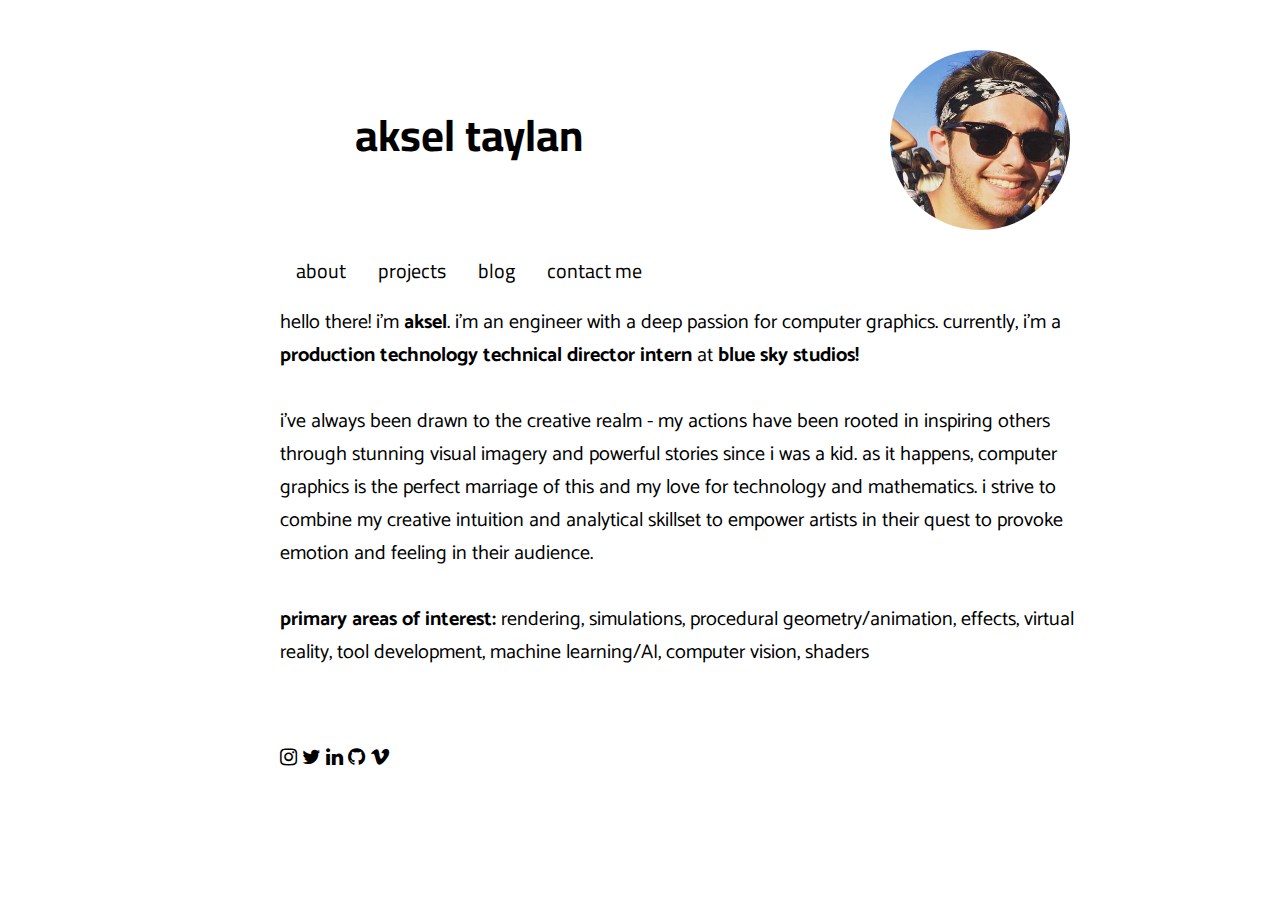
==== about.html @ 61a6ce48 "test new header layout" ====
<html>
<div>
<head>
	<meta charset="UTF-8" />
	<title>aksel taylan</title>
	<meta name="viewport" content="width=device-width, initial-scale=1">
	<link rel="stylesheet" href="https://cdnjs.cloudflare.com/ajax/libs/font-awesome/4.7.0/css/font-awesome.min.css">
	<link rel="stylesheet" type="text/css" href="style.css">
	<link href='https://fonts.googleapis.com/css?family=Cairo' rel='stylesheet'>
	<link href='https://fonts.googleapis.com/css?family=Anonymous Pro' rel='stylesheet'>
	<link href='https://fonts.googleapis.com/css?family=Catamaran' rel='stylesheet'>
	<style type="text/css">a {text-decoration: none}</style>
</head>
<body>
<div class="grid-container">
<div class="grid-item"><h1><a href="index"><div style="color:black;text-decoration:none;">aksel taylan</div></a></h1></div>
<div class="grid-item"><img src="/images/me.png" class="avatar"></div></div>
<ul>
<li><a href="about">about</a></li>
<li><a href="projects">projects</a></li>
<li><a href="blog">blog</a></li>
<li><a href="contact">contact me</a></li>
</ul>
<div class="content">
<p>
hello there! i'm <b>aksel</b>. i'm an engineer with a deep passion for computer graphics. currently, i'm a <b>production technology technical director intern</b> at <b>blue sky studios!</b>  <br/><br/>
i've always been drawn to the creative realm - my actions have been rooted in inspiring others through stunning visual imagery and powerful stories since i was a kid. as it happens, computer graphics is the perfect marriage of this and my love for technology and mathematics. i strive to combine my creative intuition and analytical skillset to empower artists in their quest to provoke emotion and feeling in their audience.<br/><br/>

<span style="font-weight:bold;">primary areas of interest: </span>rendering, simulations, procedural geometry/animation, effects, virtual reality, tool development, machine learning/AI, computer vision, shaders<br/><br/>


</p>
</div>
</body>
<footer>
<div class="content"><p><a href="https://www.instagram.com/aksel_taylan/"><i class="fa fa-instagram"></i></a>
<a href="https://twitter.com/aksel_t/"><i class="fa fa-twitter"></i></a>
<a href="https://www.linkedin.com/in/aksel-taylan-830682101/"><i class="fa fa-linkedin"></i></a>
<a href="https://github.com/akseltaylan/"><i class="fa fa-github"></i></a>
<a href="https://vimeo.com/aksel/"><i class="fa fa-vimeo"></i></p></a></div>
</footer>
</div>
</html>
---- style.css ----
* {
    box-sizing: border-box;
}

.grid-container {
  display: grid;
  grid-column-gap: 50px;
  grid-template-columns: auto auto;
  background-color: rgba(255, 255, 255, 0.8);
  padding: 0px;
}

.grid-item {
  background-color: rgba(255, 255, 255, 0.8);
  padding: 0px;
}

body {
  font-family: 'Catamaran';font-size: 12px;
  padding: 40px;
  margin: auto;
  max-width: 800px;

}

h1 {
  background-color: rgb(255,255,255);
  text-align: left;
  font-family: 'Cairo';font-size: 44px;
  width: 500px;
  padding: 25px;
    margin-bottom: 0px;
  margin-left: 50px;
  grid-area: header;
}

footer {
  grid-area: footer;
}

p {
  margin-top: 5px;
  font-family: 'Catamaran';
  font-size: 20px;
  text-align: left;
    margin-bottom: 0px;
}

.content {
  padding: 0px;
  width: 800px;
  margin-top: 5px;
    margin-bottom: 40px;
}

a {
  color: black;
  text-decoration:none;
}

.card {
  border-style: solid;
  border-width: 5px;
  border-color: rgb(255,255,255);
  background-color: white;
  padding: 20px;
  margin-top: 20px;
}

.rightcolumn {
  float: left;
  width: 25%;
}

.row:after {
    content: "";
    display: table;
    clear: both;
}

.image {
  display: block;
  width: 100%;
  height: auto;
}

.overlay{
    background: #555;
    position:absolute;
    top: 0;
    right: 0;
    left: 0;
    bottom: 0;
    color: white;
    opacity: 0;
    -webkit-transition: opacity 0.5s;
    transition: opacity 0.5s;
}

img {
  display: block;  
}
.container {
    position: relative;
    display: inline-block;
}

.container:hover .overlay {
    opacity: 0.75;
}
.text {
  color: white;
  font-size: 20px;
  position: absolute;
  top: 50%;
  left: 50%;
  -webkit-transform: translate(-50%, -50%);
  -ms-transform: translate(-50%, -50%);
  transform: translate(-50%, -50%);
  text-align: center;
}

ul {
  background-color: rgb(255,255,255);
    list-style-type: none;
  text-align: left;
  font-family: 'Cairo';
  width: 500px;
  padding: 0px;
    margin-top: 0px;
    margin-bottom: 0px;
    margin-left: 0px;
    overflow: hidden;
    font-size: 20px;
}

li {
    float: left;
}

li a {
    display: block;
    color: black;
    text-align: center;
    padding: 12px 16px;
    text-decoration: none;
}

li a:hover {
    background-color: #555;
} /* 555 */

.avatar {
  width: 200px;
  height: 200px;
  border-radius: 50%;
  padding: 10px;
}
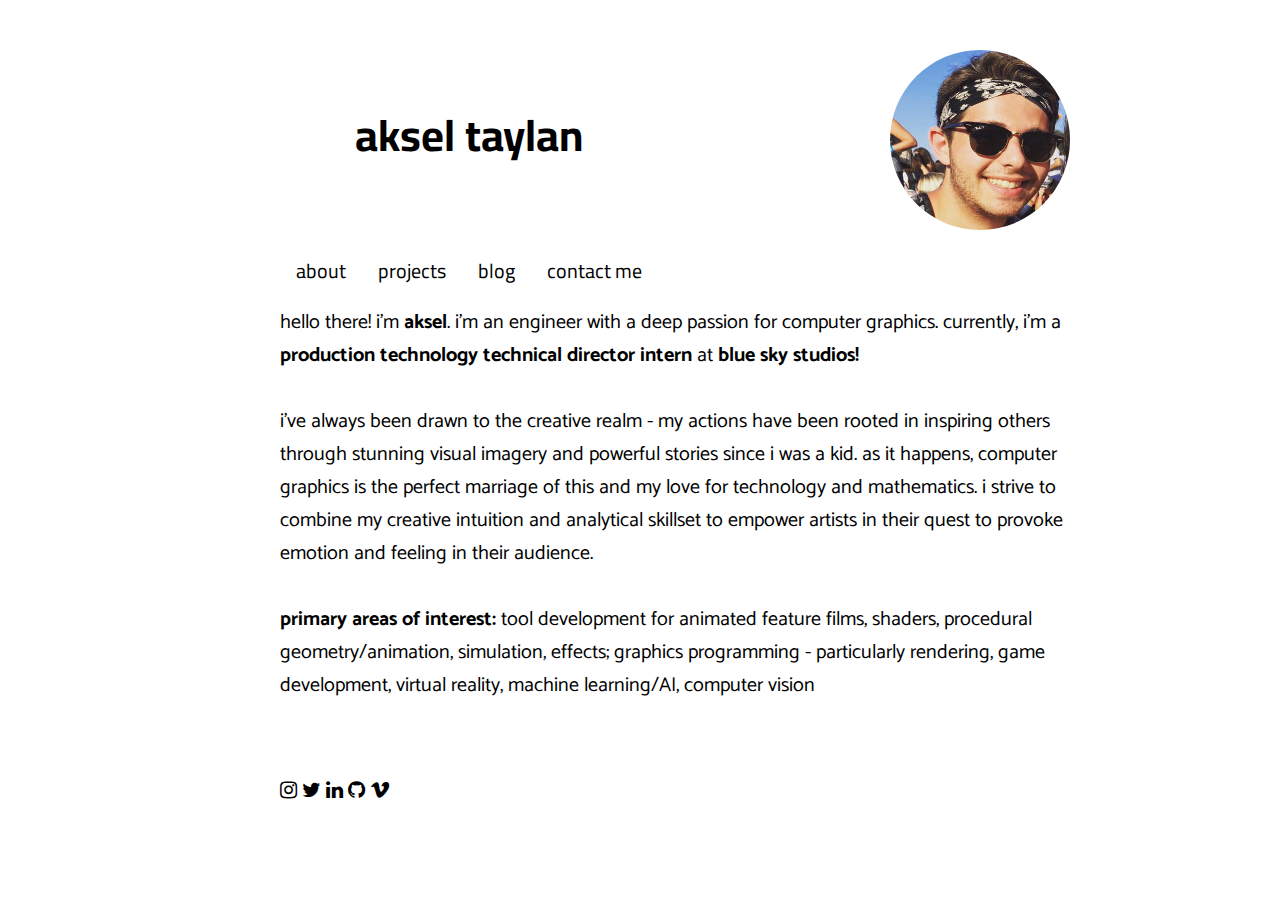
==== commit a1f012d9: "adjusted areas of interest" ====
--- a/about.html
+++ b/about.html
@@ -26,15 +26,14 @@
 hello there! i'm <b>aksel</b>. i'm an engineer with a deep passion for computer graphics. currently, i'm a <b>production technology technical director intern</b> at <b>blue sky studios!</b>  <br/><br/>
 i've always been drawn to the creative realm - my actions have been rooted in inspiring others through stunning visual imagery and powerful stories since i was a kid. as it happens, computer graphics is the perfect marriage of this and my love for technology and mathematics. i strive to combine my creative intuition and analytical skillset to empower artists in their quest to provoke emotion and feeling in their audience.<br/><br/>
 
-<span style="font-weight:bold;">primary areas of interest: </span>rendering, simulations, procedural geometry/animation, effects, virtual reality, tool development, machine learning/AI, computer vision, shaders<br/><br/>
-
+<span style="font-weight:bold;">primary areas of interest: </span>tool development for animated feature films, shaders, procedural geometry/animation, simulation, effects; graphics programming - particularly rendering, game development, virtual reality, machine learning/AI, computer vision<br/><br/>
 
 </p>
 </div>
 </body>
 <footer>
 <div class="content"><p><a href="https://www.instagram.com/aksel_taylan/"><i class="fa fa-instagram"></i></a>
-<a href="https://twitter.com/aksel_t/"><i class="fa fa-twitter"></i></a>
+<a href="https://twitter.com/aksel_taylan/"><i class="fa fa-twitter"></i></a>
 <a href="https://www.linkedin.com/in/aksel-taylan-830682101/"><i class="fa fa-linkedin"></i></a>
 <a href="https://github.com/akseltaylan/"><i class="fa fa-github"></i></a>
 <a href="https://vimeo.com/aksel/"><i class="fa fa-vimeo"></i></p></a></div>
--- a/style.css
+++ b/style.css
@@ -155,4 +155,44 @@
   height: 200px;
   border-radius: 50%;
   padding: 10px;
+}
+
+.row {
+  display: -ms-flexbox; /* IE10 */
+  display: flex;
+  -ms-flex-wrap: wrap; /* IE10 */
+  flex-wrap: wrap;
+  padding: 0 4px;
+}
+
+/* Create four equal columns that sits next to each other */
+.column {
+  -ms-flex: 25%; /* IE10 */
+  flex: 25%;
+  max-width: 25%;
+  padding: 0 4px;
+}
+
+.column img {
+  margin-top: 8px;
+  vertical-align: middle;
+  width: 100%;
+}
+
+/* Responsive layout - makes a two column-layout instead of four columns */
+@media screen and (max-width: 800px) {
+  .column {
+    -ms-flex: 50%;
+    flex: 50%;
+    max-width: 50%;
+  }
+}
+
+/* Responsive layout - makes the two columns stack on top of each other instead of next to each other */
+@media screen and (max-width: 600px) {
+  .column {
+    -ms-flex: 100%;
+    flex: 100%;
+    max-width: 100%;
+  }
 }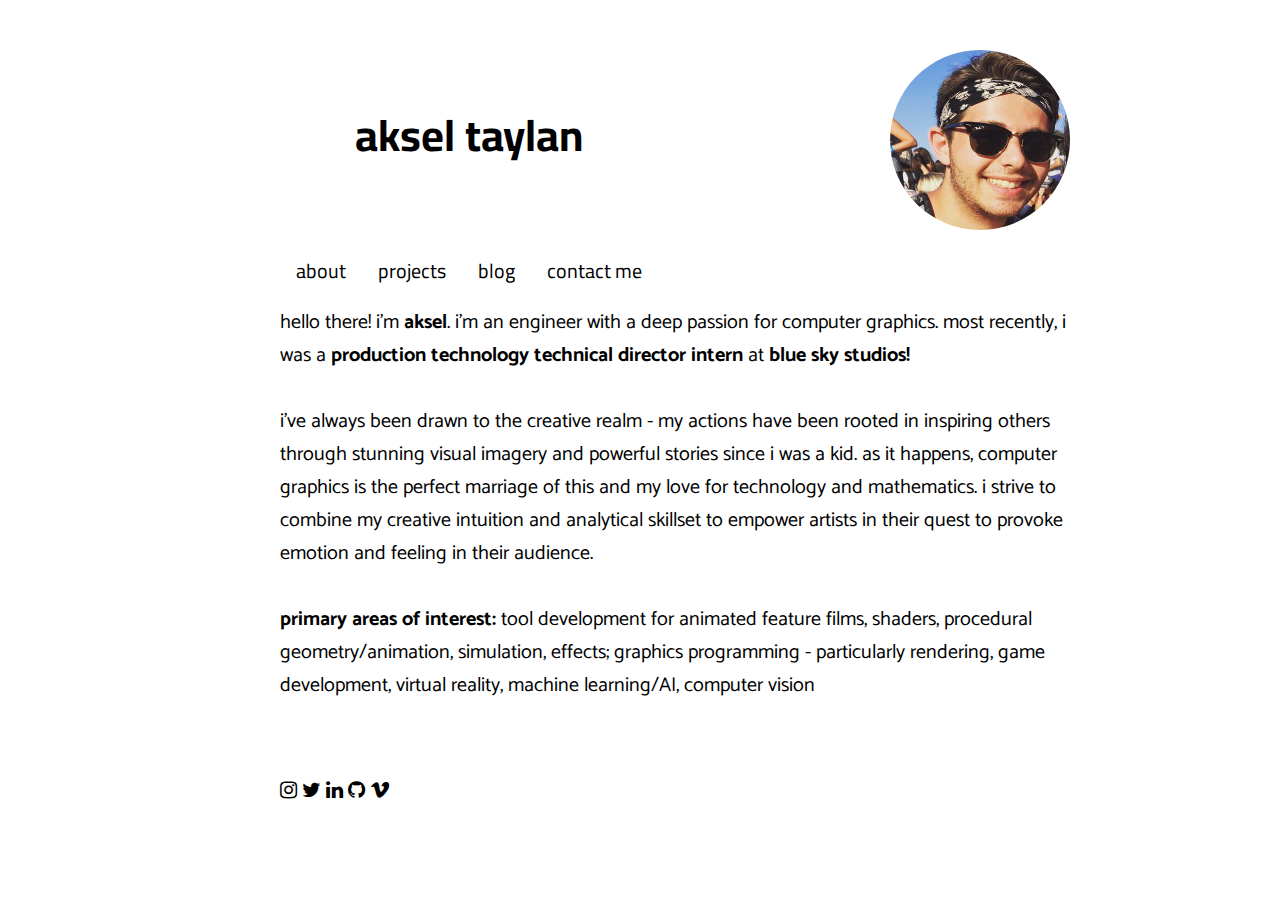
==== commit 23a4be6c: "updated about page" ====
--- a/about.html
+++ b/about.html
@@ -23,7 +23,7 @@
 </ul>
 <div class="content">
 <p>
-hello there! i'm <b>aksel</b>. i'm an engineer with a deep passion for computer graphics. currently, i'm a <b>production technology technical director intern</b> at <b>blue sky studios!</b>  <br/><br/>
+hello there! i'm <b>aksel</b>. i'm an engineer with a deep passion for computer graphics. most recently, i was a <b>production technology technical director intern</b> at <b>blue sky studios!</b>  <br/><br/>
 i've always been drawn to the creative realm - my actions have been rooted in inspiring others through stunning visual imagery and powerful stories since i was a kid. as it happens, computer graphics is the perfect marriage of this and my love for technology and mathematics. i strive to combine my creative intuition and analytical skillset to empower artists in their quest to provoke emotion and feeling in their audience.<br/><br/>
 
 <span style="font-weight:bold;">primary areas of interest: </span>tool development for animated feature films, shaders, procedural geometry/animation, simulation, effects; graphics programming - particularly rendering, game development, virtual reality, machine learning/AI, computer vision<br/><br/>
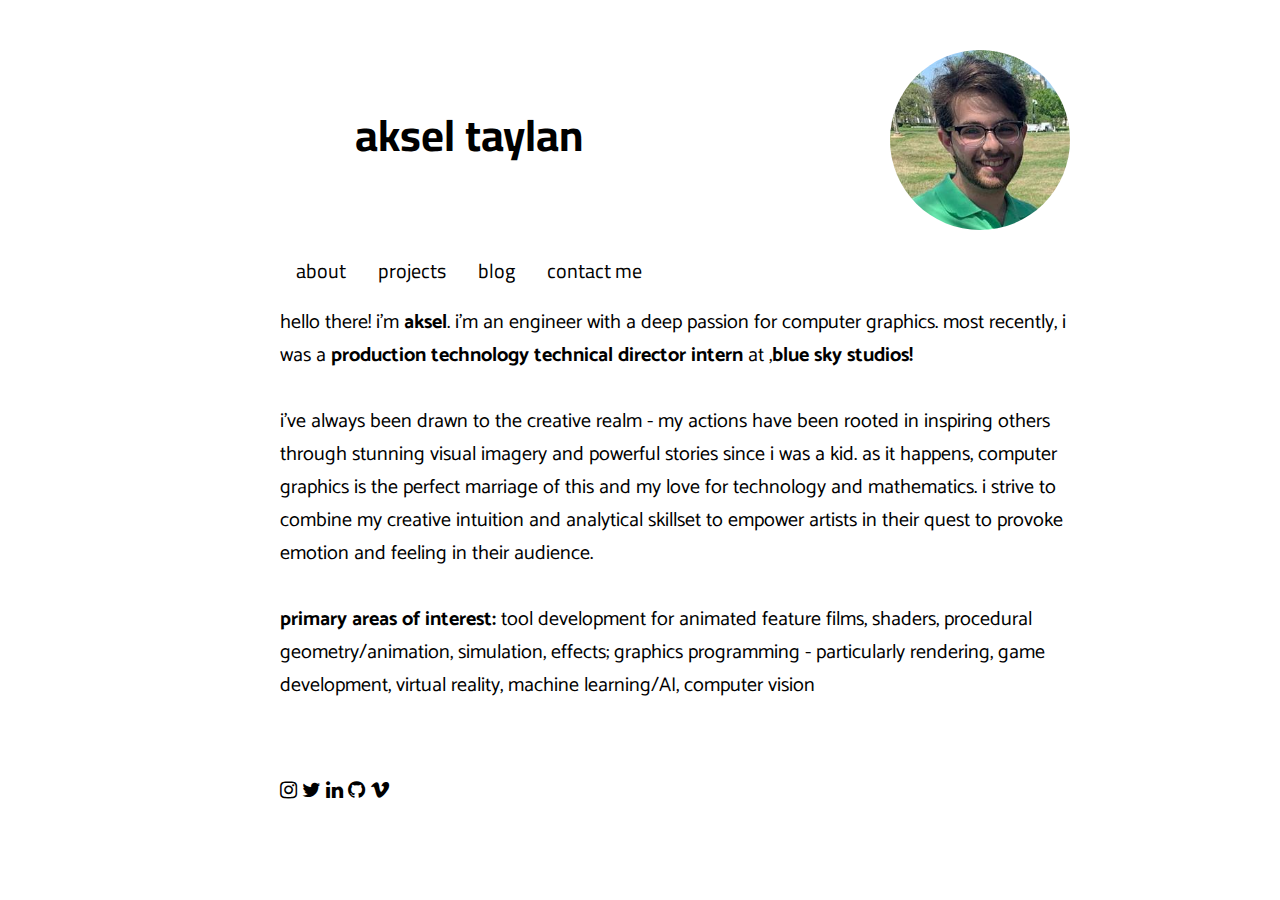
==== commit 5c23e6d6: "adding some links" ====
--- a/about.html
+++ b/about.html
@@ -23,7 +23,7 @@
 </ul>
 <div class="content">
 <p>
-hello there! i'm <b>aksel</b>. i'm an engineer with a deep passion for computer graphics. most recently, i was a <b>production technology technical director intern</b> at <b>blue sky studios!</b>  <br/><br/>
+hello there! i'm <b>aksel</b>. i'm an engineer with a deep passion for computer graphics. most recently, i was a <b>production technology technical director intern</b> at ,<a href=" <a href="http://blueskystudios.com/"><b>blue sky studios!</b></a>  <br/><br/>
 i've always been drawn to the creative realm - my actions have been rooted in inspiring others through stunning visual imagery and powerful stories since i was a kid. as it happens, computer graphics is the perfect marriage of this and my love for technology and mathematics. i strive to combine my creative intuition and analytical skillset to empower artists in their quest to provoke emotion and feeling in their audience.<br/><br/>
 
 <span style="font-weight:bold;">primary areas of interest: </span>tool development for animated feature films, shaders, procedural geometry/animation, simulation, effects; graphics programming - particularly rendering, game development, virtual reality, machine learning/AI, computer vision<br/><br/>
--- a/style.css
+++ b/style.css
@@ -169,7 +169,7 @@
 .column {
   -ms-flex: 25%; /* IE10 */
   flex: 25%;
-  max-width: 25%;
+  max-width: 75%;
   padding: 0 4px;
 }
 
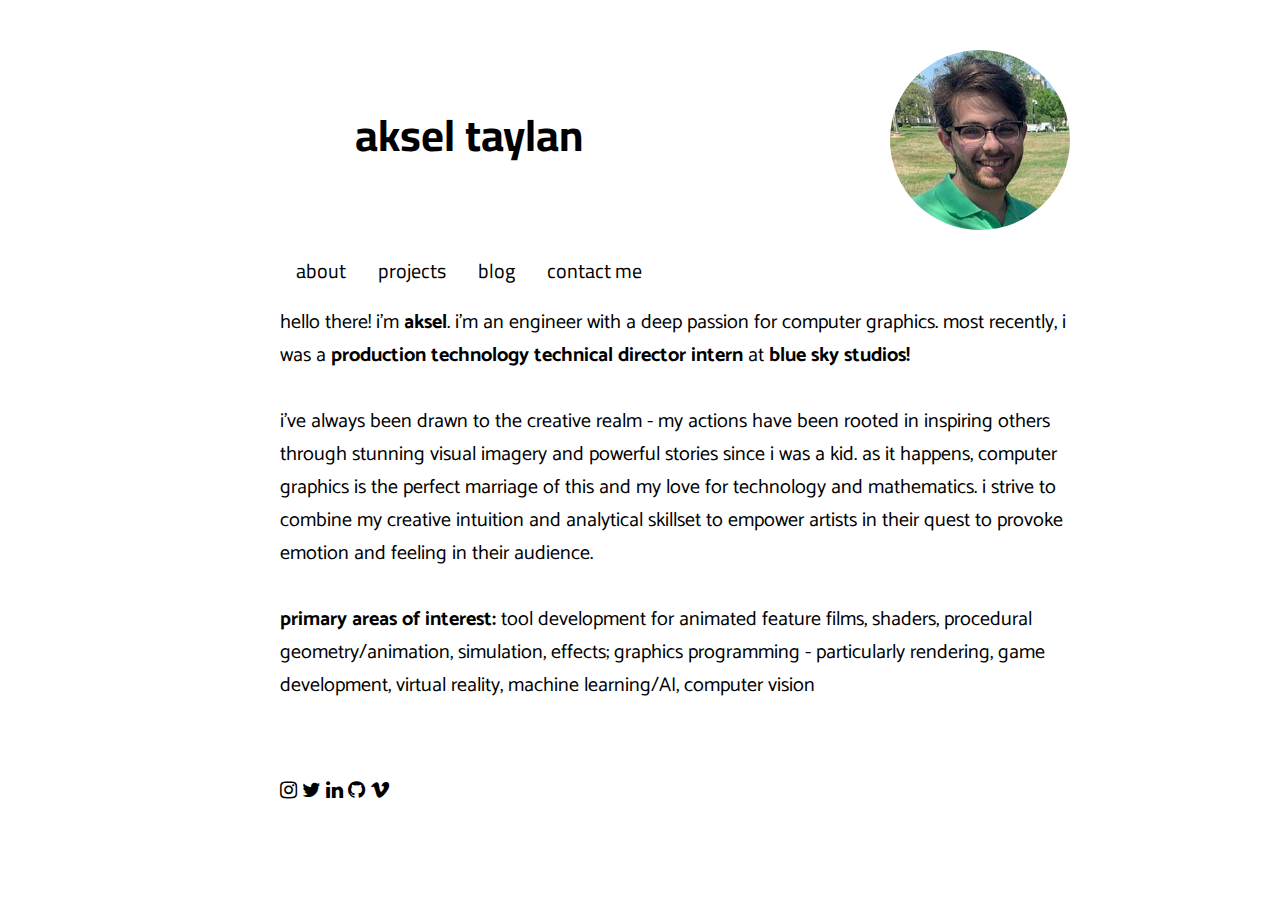
==== commit 4b2a263a: "about page fix" ====
--- a/about.html
+++ b/about.html
@@ -23,7 +23,7 @@
 </ul>
 <div class="content">
 <p>
-hello there! i'm <b>aksel</b>. i'm an engineer with a deep passion for computer graphics. most recently, i was a <b>production technology technical director intern</b> at ,<a href=" <a href="http://blueskystudios.com/"><b>blue sky studios!</b></a>  <br/><br/>
+hello there! i'm <b>aksel</b>. i'm an engineer with a deep passion for computer graphics. most recently, i was a <b>production technology technical director intern</b> at <a href="http://blueskystudios.com/"><b>blue sky studios!</b></a>  <br/><br/>
 i've always been drawn to the creative realm - my actions have been rooted in inspiring others through stunning visual imagery and powerful stories since i was a kid. as it happens, computer graphics is the perfect marriage of this and my love for technology and mathematics. i strive to combine my creative intuition and analytical skillset to empower artists in their quest to provoke emotion and feeling in their audience.<br/><br/>
 
 <span style="font-weight:bold;">primary areas of interest: </span>tool development for animated feature films, shaders, procedural geometry/animation, simulation, effects; graphics programming - particularly rendering, game development, virtual reality, machine learning/AI, computer vision<br/><br/>
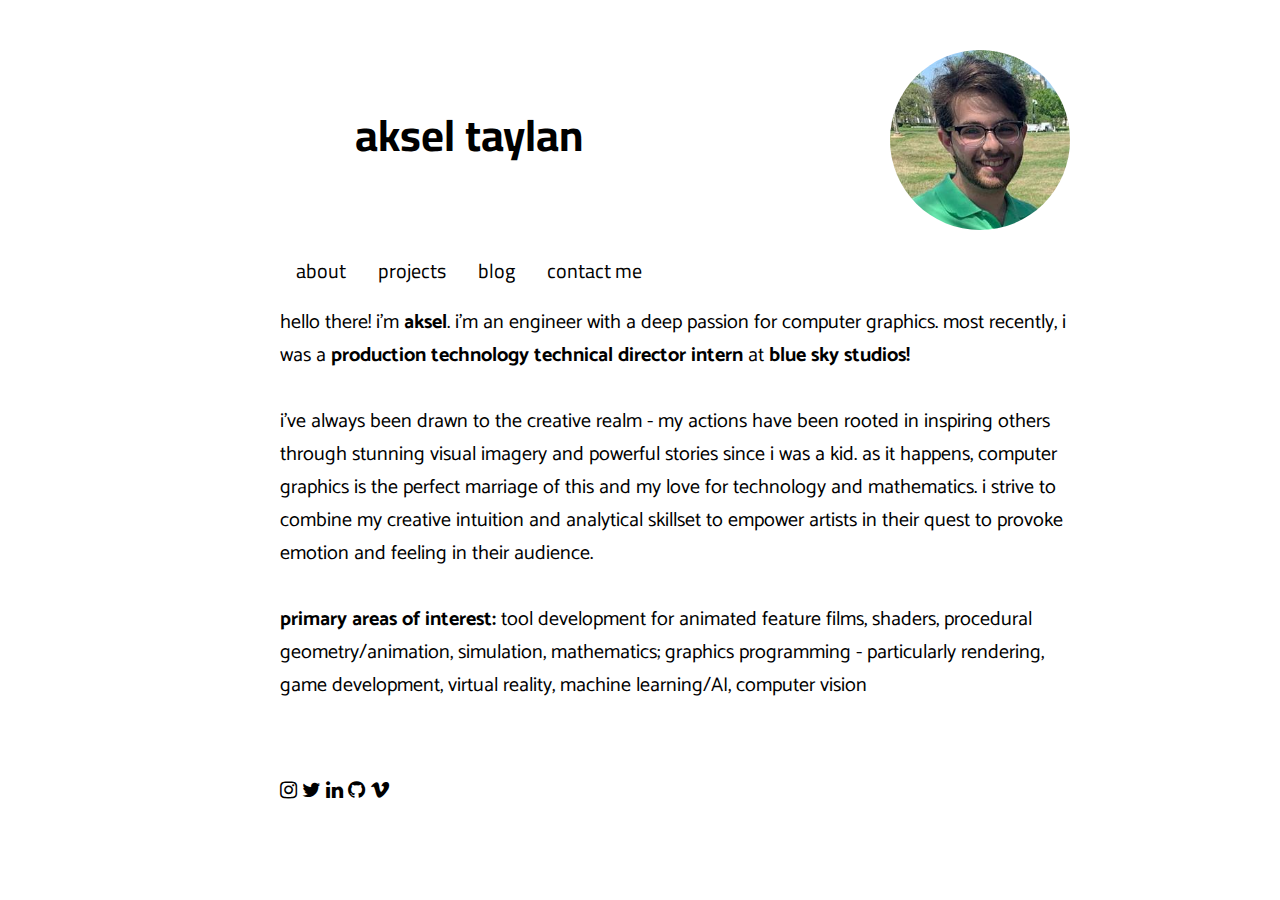
==== commit b7f5d0ec: "slight about page change" ====
--- a/about.html
+++ b/about.html
@@ -26,7 +26,7 @@
 hello there! i'm <b>aksel</b>. i'm an engineer with a deep passion for computer graphics. most recently, i was a <b>production technology technical director intern</b> at <a href="http://blueskystudios.com/"><b>blue sky studios!</b></a>  <br/><br/>
 i've always been drawn to the creative realm - my actions have been rooted in inspiring others through stunning visual imagery and powerful stories since i was a kid. as it happens, computer graphics is the perfect marriage of this and my love for technology and mathematics. i strive to combine my creative intuition and analytical skillset to empower artists in their quest to provoke emotion and feeling in their audience.<br/><br/>
 
-<span style="font-weight:bold;">primary areas of interest: </span>tool development for animated feature films, shaders, procedural geometry/animation, simulation, effects; graphics programming - particularly rendering, game development, virtual reality, machine learning/AI, computer vision<br/><br/>
+<span style="font-weight:bold;">primary areas of interest: </span>tool development for animated feature films, shaders, procedural geometry/animation, simulation, mathematics; graphics programming - particularly rendering, game development, virtual reality, machine learning/AI, computer vision<br/><br/>
 
 </p>
 </div>
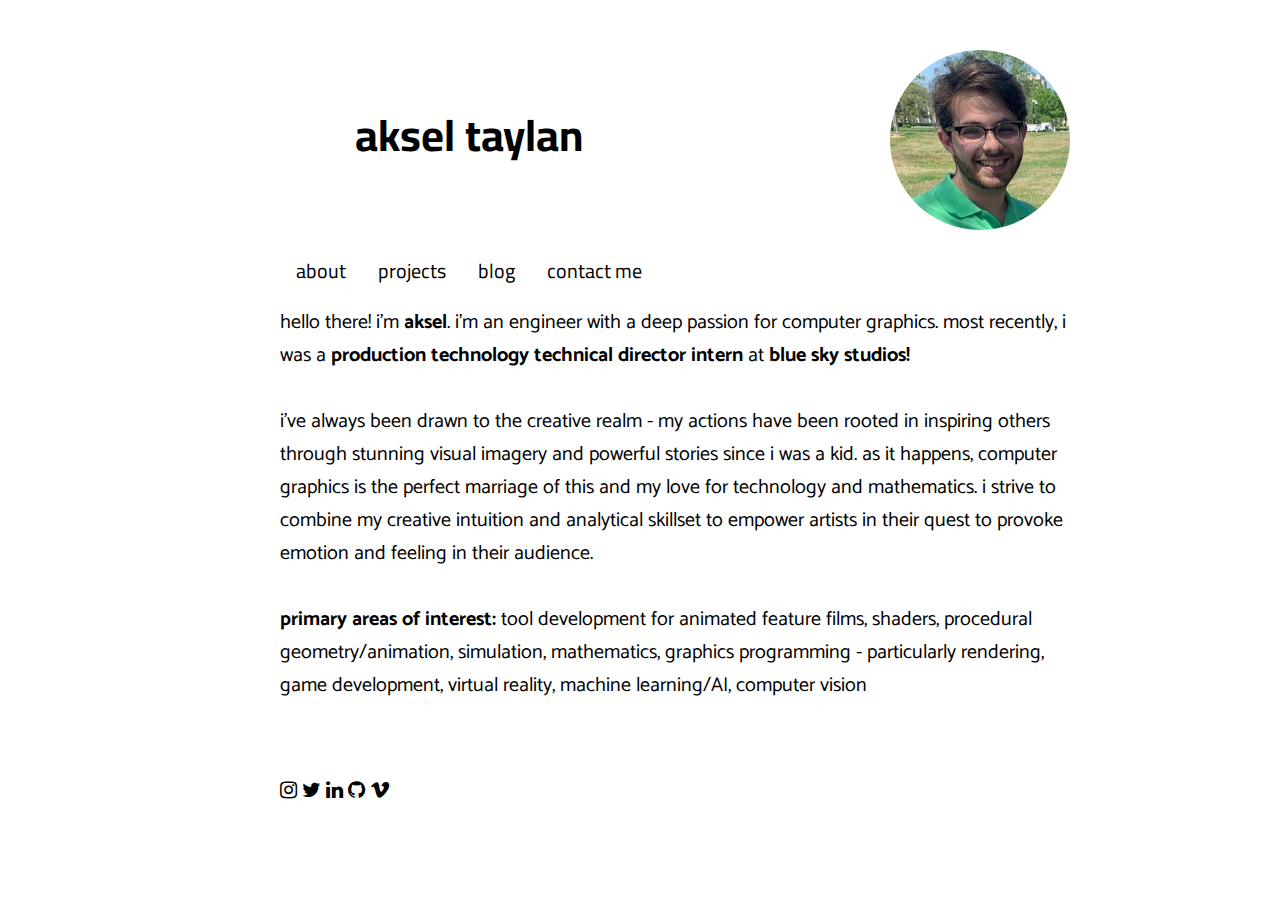
==== commit 05eba1bc: "grammar" ====
--- a/about.html
+++ b/about.html
@@ -26,7 +26,7 @@
 hello there! i'm <b>aksel</b>. i'm an engineer with a deep passion for computer graphics. most recently, i was a <b>production technology technical director intern</b> at <a href="http://blueskystudios.com/"><b>blue sky studios!</b></a>  <br/><br/>
 i've always been drawn to the creative realm - my actions have been rooted in inspiring others through stunning visual imagery and powerful stories since i was a kid. as it happens, computer graphics is the perfect marriage of this and my love for technology and mathematics. i strive to combine my creative intuition and analytical skillset to empower artists in their quest to provoke emotion and feeling in their audience.<br/><br/>
 
-<span style="font-weight:bold;">primary areas of interest: </span>tool development for animated feature films, shaders, procedural geometry/animation, simulation, mathematics; graphics programming - particularly rendering, game development, virtual reality, machine learning/AI, computer vision<br/><br/>
+<span style="font-weight:bold;">primary areas of interest: </span>tool development for animated feature films, shaders, procedural geometry/animation, simulation, mathematics, graphics programming - particularly rendering, game development, virtual reality, machine learning/AI, computer vision<br/><br/>
 
 </p>
 </div>
